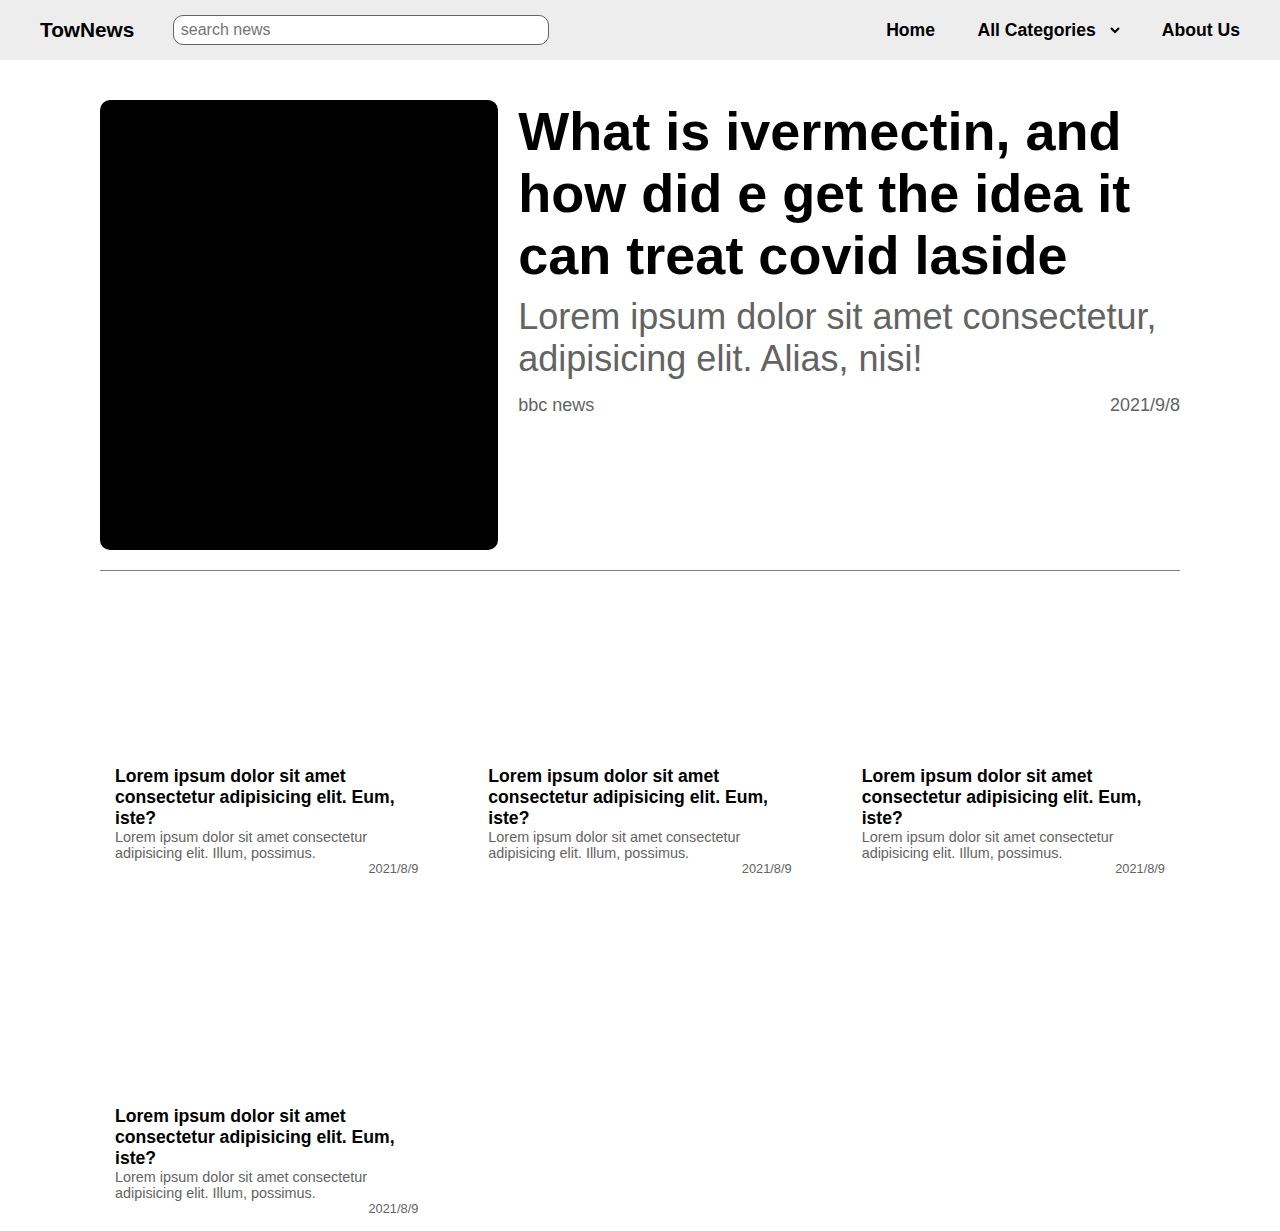
==== index.html @ 97bdd134 "Rename home.html to index.html" ====
<!DOCTYPE html>
<html lang="en">
<head>
    <meta charset="UTF-8">
    <meta http-equiv="X-UA-Compatible" content="IE=edge">
    <meta name="viewport" content="width=device-width, initial-scale=1.0">
    <title>ToNews</title>
    <link rel="stylesheet" href="./styles/home.css">
</head>
<body>
    <nav>
        <div class="navLeft">
            <div class="TowNews">TowNews</div>
            <input type="text" class="searchNewsInput" placeholder="search news">
        </div>
        <div class="navRight">
            <li><a href="">home</a></li>
            <li>
                <select  name="categories" id="categories">
                <option value="politics">All categories</option>
                <option value="politics">politics</option>
                <option value="politics">health</option>
                <option value="politics">world</option>
                </select>
            </li>
            <li><a href="">about us</a></li>
        </div>

        <div class="burgerBtn">
            <div class="line line-1"></div>
            <div class="line line-2"></div>
            <div class="line line-3"></div>
        </div>
    </nav>


    <main>
        <div class="firstNews">
            <div class="FirstNewsLeft"></div>
            <div class="FirstNewsRight">
                <div class="firstNewsTitle">What is ivermectin, and how did e get the idea it can treat covid laside</div>
                <div class="firstNewsBody">Lorem ipsum dolor sit amet consectetur, adipisicing elit. Alias, nisi!</div>
                <div class="firstNewsBottom">
                    <div class="FN-Left">bbc news</div>
                    <div class="FN-right">2021/9/8</div>
                </div>
            </div>
        </div>




        <div class="secondNewsContainer">

            <div class="SNewsContainer">
                <div class="SImg"></div>
                <div class="STitle">Lorem ipsum dolor sit amet consectetur adipisicing elit. Eum, iste?</div>
                <div class="SContent">Lorem ipsum dolor sit amet consectetur adipisicing elit. Illum, possimus.</div>
                <div class="SDate">2021/8/9</div>
            </div>
            

            <div class="SNewsContainer">
                <div class="SImg"></div>
                <div class="STitle">Lorem ipsum dolor sit amet consectetur adipisicing elit. Eum, iste?</div>
                <div class="SContent">Lorem ipsum dolor sit amet consectetur adipisicing elit. Illum, possimus.</div>
                <div class="SDate">2021/8/9</div>
            </div>

            <div class="SNewsContainer">
                <div class="SImg"></div>
                <div class="STitle">Lorem ipsum dolor sit amet consectetur adipisicing elit. Eum, iste?</div>
                <div class="SContent">Lorem ipsum dolor sit amet consectetur adipisicing elit. Illum, possimus.</div>
                <div class="SDate">2021/8/9</div>
            </div>

            <div class="SNewsContainer">
                <div class="SImg"></div>
                <div class="STitle">Lorem ipsum dolor sit amet consectetur adipisicing elit. Eum, iste?</div>
                <div class="SContent">Lorem ipsum dolor sit amet consectetur adipisicing elit. Illum, possimus.</div>
                <div class="SDate">2021/8/9</div>
            </div>

        </div>
    </main>





    <script src="https://ajax.googleapis.com/ajax/libs/jquery/3.5.1/jquery.min.js"></script>
<script src="./app.js"></script>
    <script>
        fetch("https://omarchatin.omeros.repl.co/api")
        .then(res=>res.json())
        .then((data)=>{
            console.log(data)
            })
    </script>
</body>
</html>
---- styles/home.css ----
:root{
    --font-gray: #636363;
}
body{
    margin: 0%;
    padding: 0;
    font-family: sans-serif;
}a{
    text-decoration: none;
    color: black;
}

nav{
    display: flex;
    justify-content: space-between;
    align-items: center;
    background-color: #EDEDED;
    padding: 15px 40px;
    position: fixed;
    top: 0;
    left: 0;
    right: 0;
    z-index: 999;
    transition: all .4s ease-in-out;
    height: 30px;
}

.navLeft{
    display: flex;
    justify-content: space-between;
    align-items: center;
}.TowNews{
    font-size: 1.3rem;
    font-weight: 600;
    margin-right: 3vw;
}.searchNewsInput{
    padding: 5px 7px;
    border: 1px solid var(--font-gray);
    border-radius: 10px;
    width: 40vmin;
    font-size: 1rem;
    outline: none;
}
.navRight{
    display: flex;
    justify-content: space-between;
    align-items: center;
    list-style: none;
    font-size: 1.1rem;
    gap: 3vw;
    text-transform: capitalize;
    font-weight: 600;
}
#categories{
    width: 150px;
    cursor: pointer;
    font-size: 1.1rem;
    font-weight: 600;
    border: none;
    background-color: transparent;
    outline: none;
    text-transform: capitalize;
}#categories option{
    outline: none;
}

.burgerBtn{
    position: fixed;
    top: 1.9%;
    right: 5%;
    display: none;
    cursor: pointer;
}.line{
    width: 35px;
    height: 5px;
    background-color: black;
    margin: 5px 0;
    border-radius: 4px;
    position: relative;

    top: 0;
    opacity: 100;
    left: 0;
    transition: all .5s ease-in-out;
}


.line1-animate{
    transform: rotate(45deg);
    top: 10px;
}
.line2-animate{
    left: 30px;
    opacity: 0;
}
.line3-animate{
    transform: rotate(-45deg);
    top: -10px;
}


@media (max-width: 790px) {
    .navRight{
        margin: 20px auto;
    }
    .showRightNav{
        height: 100px;
    }
    .navLeft{
        margin-left: 5%;
    }
    nav{
        flex-direction: column;
        padding: 15px 0;
        align-items: flex-start;
        height: 30px;
        overflow: hidden;
    }.burgerBtn{
        display: inline-block;
    }
}




/* main */
main{
    position: relative;
    top: 100px;
    margin: auto;
    margin: 0 100px;
}
.firstNews{
    display: flex;
    justify-content: space-between;
    height: 50vh;
    border-bottom: 1px solid gray;
    padding-bottom: 20px;
    margin-bottom: 20px;
}.FirstNewsLeft{
    background-image: url(https://images.unsplash.com/photo-1627374690076-0f94d77acba7?ixid=MnwxMjA3fDB8MHxlZGl0b3JpYWwtZmVlZHwyfHx8ZW58MHx8fHw%3D&ixlib=rb-1.2.1&auto=format&fit=crop&w=600&q=60);
    width: 100%;
    border-radius: 10px;
    background-position: center;
    background-size: cover;
    background-repeat: no-repeat;
    background-color: black;
}.FirstNewsRight{
    margin-left: 20px;
}
.firstNewsTitle{
    font-size: 6vmin;
    font-weight: 600;
}.firstNewsBody{
    font-size: 4vmin;
    color: var(--font-gray);
    margin-top: 10px;
}.firstNewsBottom{
    display: flex;
    justify-content: space-between;
    align-items: center;
    font-size: 2vmin;
    color: var(--font-gray);
    margin-top: 15px;
}@media (max-width: 820px){
    .firstNews{
        flex-direction: column;
        height: 90vmin;
    }.FirstNewsLeft{
        height: 100%;
    }
    .FirstNewsRight{
        margin: 20px 0;
        margin-bottom: 1vw;
    }.firstNewsTitle{
        font-size: 4vw;
    }.firstNewsBottom{
        font-size: 3vw;
    }.firstNewsBottom{
        font-size: 2.5vw;
    }
}

@media (max-width: 450px){
    main{
        margin: 0 40px;
    }
}





/* secondNewsContainer */
.secondNewsContainer{
    display: grid;
    grid-template-columns: repeat(auto-fit, minmax(290px, 1fr));
    grid-template-rows: fit-content;
    gap: 40px;
}.SNewsContainer{
    padding: 15px;
    border-radius: 10px;
    position: relative;
}.SImg{
    width: 100%;
    height: 150px;
    background-color: white;
    background-image: url(https://images.unsplash.com/photo-1631273888988-9fd6a86eee09?ixid=MnwxMjA3fDB8MHxlZGl0b3JpYWwtZmVlZHwyNHx8fGVufDB8fHx8&ixlib=rb-1.2.1&auto=format&fit=crop&w=600&q=60);
    background-size: cover;
    background-position: center;
    background-repeat: no-repeat;
    border-radius: 10px;
}.STitle{
    font-size: 1.1rem;
    font-weight: 600;
    margin-top: 10px;
}.SContent{
    font-size: .9rem;
    color: var(--font-gray);
}.SDate{
    float: right;
    font-size: .8rem;
    color: var(--font-gray);
}


@media (max-width: 500px){
    .secondNewsContainer{
        gap: 0px;
    }
}
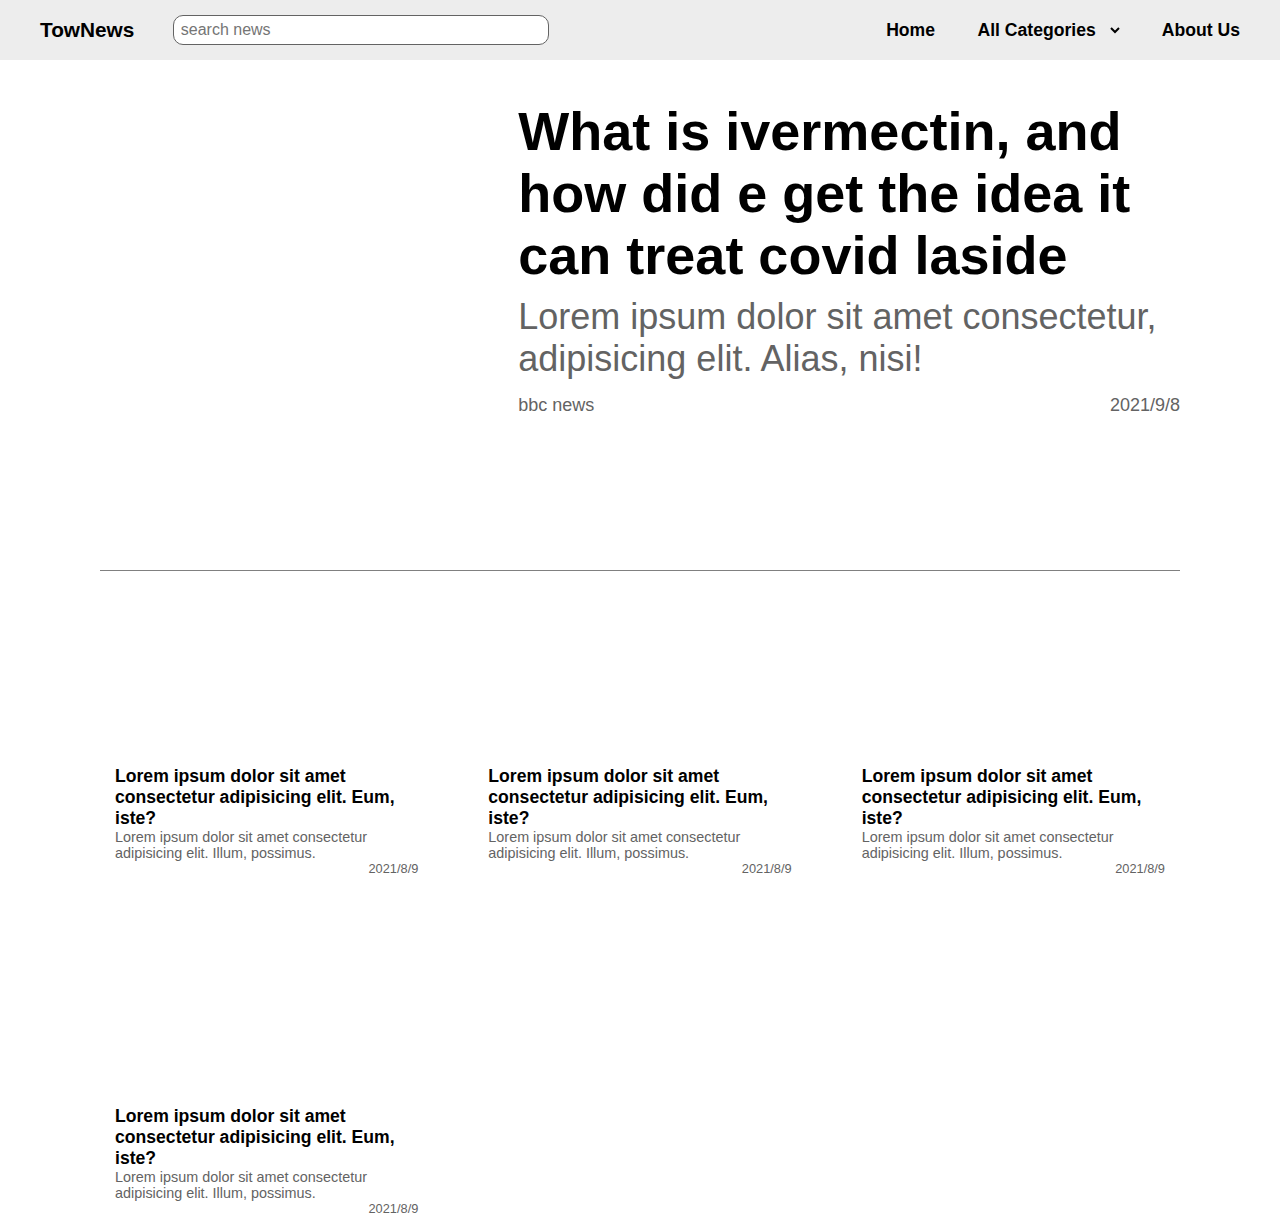
==== commit 5ebe810d: "Merge branch 'main' of https://github.com/omer-os/front-end-news-web" ====
--- a/index.html
+++ b/index.html
@@ -14,16 +14,16 @@
             <input type="text" class="searchNewsInput" placeholder="search news">
         </div>
         <div class="navRight">
-            <li><a href="">home</a></li>
+            <li><a href="./home.html">home</a></li>
             <li>
-                <select  name="categories" id="categories">
-                <option value="politics">All categories</option>
-                <option value="politics">politics</option>
-                <option value="politics">health</option>
-                <option value="politics">world</option>
+                <select  name="categories" onchange="fetchData()" id="categories">
+                    <option value="all">All categories</option>
+                    <option value="politics">politics</option>
+                    <option value="health">health</option>
+                    <option value="sports">sports</option>
                 </select>
             </li>
-            <li><a href="">about us</a></li>
+            <li><a href="./aboutus.html">about us</a></li>
         </div>
 
         <div class="burgerBtn">
@@ -90,12 +90,5 @@
 
     <script src="https://ajax.googleapis.com/ajax/libs/jquery/3.5.1/jquery.min.js"></script>
 <script src="./app.js"></script>
-    <script>
-        fetch("https://omarchatin.omeros.repl.co/api")
-        .then(res=>res.json())
-        .then((data)=>{
-            console.log(data)
-            })
-    </script>
 </body>
 </html>
--- a/styles/home.css
+++ b/styles/home.css
@@ -144,8 +144,11 @@
     background-position: center;
     background-size: cover;
     background-repeat: no-repeat;
-    background-color: black;
-}.FirstNewsRight{
+    animation: animateLoadingImage 2s infinite alternate-reverse;
+}
+
+
+.FirstNewsRight{
     margin-left: 20px;
 }
 .firstNewsTitle{
@@ -210,6 +213,7 @@
     background-position: center;
     background-repeat: no-repeat;
     border-radius: 10px;
+    animation: animateLoadingImage 2s infinite alternate-reverse;
 }.STitle{
     font-size: 1.1rem;
     font-weight: 600;
@@ -228,4 +232,17 @@
     .secondNewsContainer{
         gap: 0px;
     }
+}
+
+
+
+
+
+@keyframes animateLoadingImage {
+    from{
+        background-color: #E1E1E1;
+    }
+    to{
+        background-color: #BBBBBB;
+    }
 }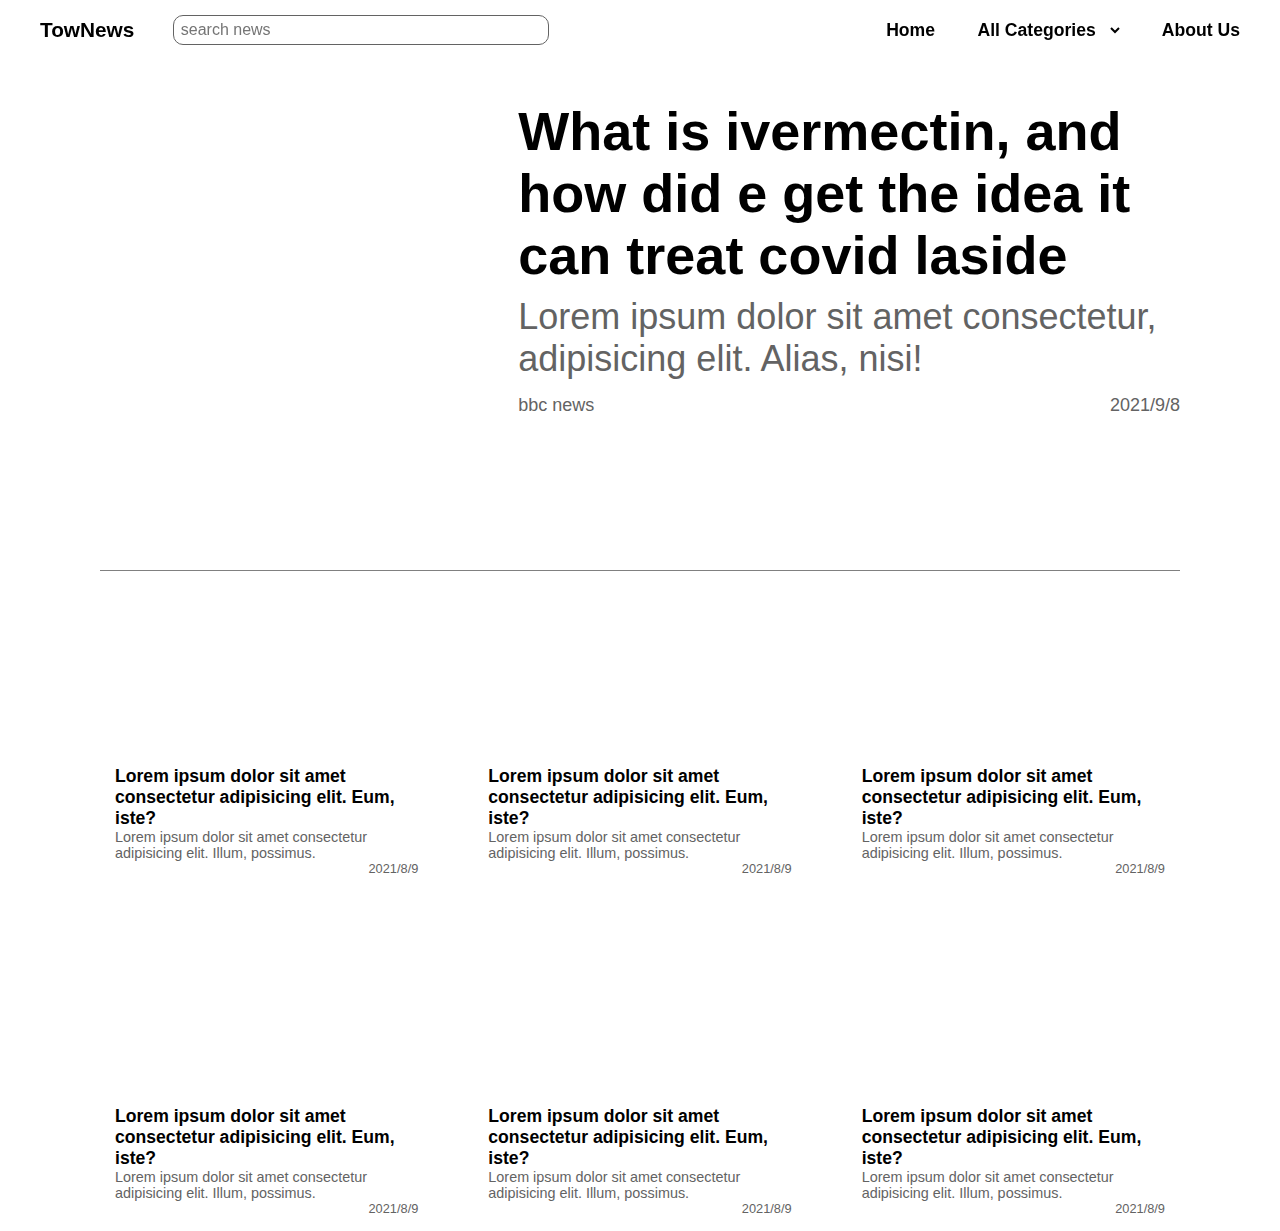
==== commit e6526957: "l" ====
--- a/index.html
+++ b/index.html
@@ -4,17 +4,19 @@
     <meta charset="UTF-8">
     <meta http-equiv="X-UA-Compatible" content="IE=edge">
     <meta name="viewport" content="width=device-width, initial-scale=1.0">
-    <title>ToNews</title>
+    <title>TowNews</title>
     <link rel="stylesheet" href="./styles/home.css">
 </head>
 <body>
+
+    <!-- navigation bar starts here -->
     <nav>
         <div class="navLeft">
             <div class="TowNews">TowNews</div>
             <input type="text" class="searchNewsInput" placeholder="search news">
         </div>
         <div class="navRight">
-            <li><a href="./home.html">home</a></li>
+            <li><a href="./index.html">home</a></li>
             <li>
                 <select  name="categories" onchange="fetchData()" id="categories">
                     <option value="all">All categories</option>
@@ -32,9 +34,15 @@
             <div class="line line-3"></div>
         </div>
     </nav>
+    <!-- navigation bar ends here -->
 
 
+
+
+    <!-- index.html news / main -->
     <main>
+
+        <!-- first section -->
         <div class="firstNews">
             <div class="FirstNewsLeft"></div>
             <div class="FirstNewsRight">
@@ -49,8 +57,24 @@
 
 
 
+        <!-- second main section -->
+        <div class="secondNewsContainer">
 
-        <div class="secondNewsContainer">
+            <div class="SNewsContainer">
+                <div class="SImg"></div>
+                <div class="STitle">Lorem ipsum dolor sit amet consectetur adipisicing elit. Eum, iste?</div>
+                <div class="SContent">Lorem ipsum dolor sit amet consectetur adipisicing elit. Illum, possimus.</div>
+                <div class="SDate">2021/8/9</div>
+            </div>
+            
+
+            <div class="SNewsContainer">
+                <div class="SImg"></div>
+                <div class="STitle">Lorem ipsum dolor sit amet consectetur adipisicing elit. Eum, iste?</div>
+                <div class="SContent">Lorem ipsum dolor sit amet consectetur adipisicing elit. Illum, possimus.</div>
+                <div class="SDate">2021/8/9</div>
+            </div>
+            
 
             <div class="SNewsContainer">
                 <div class="SImg"></div>
--- a/styles/home.css
+++ b/styles/home.css
@@ -14,7 +14,6 @@
     display: flex;
     justify-content: space-between;
     align-items: center;
-    background-color: #EDEDED;
     padding: 15px 40px;
     position: fixed;
     top: 0;
@@ -204,7 +203,15 @@
     padding: 15px;
     border-radius: 10px;
     position: relative;
-}.SImg{
+}
+@media(max-width: 550px){
+    .SNewsContainer{
+        padding: 0;
+        padding-bottom: 10px;
+        margin:10px auto;
+    }
+}
+.SImg{
     width: 100%;
     height: 150px;
     background-color: white;
